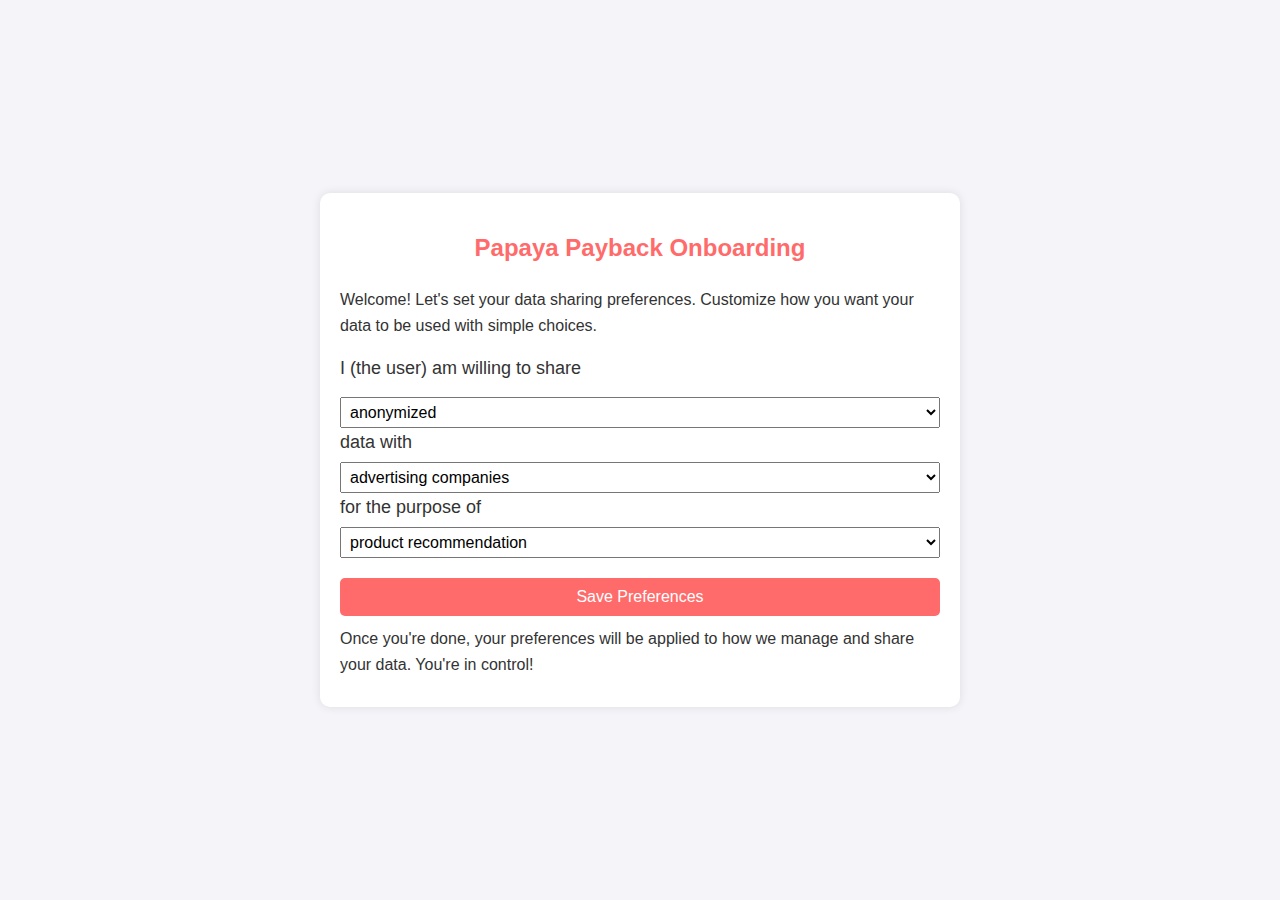
==== dynamic_with_example_data.html @ 05f179a1 "added sample htmls and images" ====
<!DOCTYPE html>
<html lang="en">
<head>
    <meta charset="UTF-8">
    <meta name="viewport" content="width=device-width, initial-scale=1.0">
    <title>Papaya Payback Onboarding</title>
    <style>
        body {
            font-family: Arial, sans-serif;
            background-color: #f9f9f9;
            color: #333;
            line-height: 1.6;
            margin: 0;
            padding: 0;
            display: flex;
            justify-content: center;
            align-items: center;
            height: 100vh;
            background: #f4f4f9;
        }
        .container {
            width: 90%;
            max-width: 600px;
            background: #fff;
            padding: 20px;
            border-radius: 10px;
            box-shadow: 0 0 10px rgba(0, 0, 0, 0.1);
        }
        h1 {
            color: #ff6b6b;
            font-size: 24px;
            text-align: center;
            margin-bottom: 20px;
        }
        p {
            margin: 10px 0;
            font-size: 16px;
        }
        .statement {
            font-size: 18px;
            margin: 15px 0;
        }
        .options {
            margin: 10px 0;
        }
        .options select, .options input {
            font-size: 16px;
            padding: 5px;
            margin-top: 5px;
            width: 100%;
        }
        .button {
            display: block;
            width: 100%;
            padding: 10px;
            margin-top: 20px;
            background-color: #ff6b6b;
            color: white;
            border: none;
            border-radius: 5px;
            font-size: 16px;
            cursor: pointer;
            text-align: center;
        }
        .button:hover {
            background-color: #ff4b4b;
        }
        .sample-data-flow {
            display: none;
            margin-top: 20px;
            background: #f0f0f5;
            padding: 15px;
            border-radius: 8px;
        }
        .sample-data-flow h3 {
            margin-top: 0;
            color: #555;
        }
        .data-step {
            margin: 10px 0;
        }
        .data-step span {
            display: block;
            margin-top: 5px;
            font-size: 14px;
        }
    </style>
</head>
<body>
    <div class="container">
        <h1>Papaya Payback Onboarding</h1>
        <p>Welcome! Let's set your data sharing preferences. Customize how you want your data to be used with simple choices.</p>
        
        <div class="statement">
            <label for="anonymity">I (the user) am willing to share</label>
            <div class="options">
                <select id="anonymity">
                    <option value="anonymized">anonymized</option>
                    <option value="de-anonymized">de-anonymized</option>
                </select>
                <span>data with</span>
                <select id="data-recipient">
                    <option value="advertising companies">advertising companies</option>
                    <option value="retailers">retailers</option>
                </select>
                <span>for the purpose of</span>
                <select id="purpose">
                    <option value="product recommendation">product recommendation</option>
                    <option value="targeted advertisement">targeted advertisement</option>
                    <option value="email marketing">email marketing</option>
                    <option value="market research">market research</option>
                </select>
            </div>
        </div>

        <button class="button" onclick="generateDataFlow()">Save Preferences</button>
        
        <div class="sample-data-flow" id="sampleDataFlow">
            <h3>Sample Data Flow</h3>
            <div class="data-step">
                <strong>1. Data Collected:</strong>
                <span id="dataCollected"></span>
            </div>
            <div class="data-step">
                <strong>2. Browsing History:</strong>
                <span id="browsingHistory"></span>
            </div>
            <div class="data-step">
                <strong>3. Data Transformation:</strong>
                <span>Your data is processed to create customer segments.</span>
            </div>
            <div class="data-step">
                <strong>4. Data Sharing:</strong>
                <span id="dataSharing"></span>
            </div>
            <div class="data-step">
                <strong>5. Result:</strong>
                <span id="resultContent"></span>
            </div>
        </div>
        
        <p>Once you're done, your preferences will be applied to how we manage and share your data. You're in control!</p>
    </div>

    <script>
        const sampleData = {
            "anonymized": {
                "product recommendation": {
                    "raw_data": "User ID: 12345, Browsing History: /electronics/gadgets, Time Spent: 5 min",
                    "browsing_history": "Visited: electronicsworld.com, gadgetsnow.com | Timestamps: 10:15 AM, 10:20 AM",
                    "transformed_data": "Segment: Gadget Enthusiasts, Age Group: 18-34, Interest: Electronics"
                },
                "targeted advertisement": {
                    "raw_data": "User ID: 12345, Browsing History: /fashion/shoes, Clicks: 3",
                    "browsing_history": "Visited: fashionhub.com, shoestore.com | Timestamps: 3:45 PM, 3:50 PM",
                    "transformed_data": "Segment: Fashion Shoppers, Gender: Female, Interest: Shoes"
                },
                "email marketing": {
                    "raw_data": "User ID: 12345, Browsing History: /travel/destinations, Time Spent: 10 min",
                    "browsing_history": "Visited: travelguide.com, destinationdream.com | Timestamps: 9:30 AM, 9:40 AM",
                    "transformed_data": "Segment: Travel Enthusiasts, Age Group: 25-44, Interest: Exotic Destinations"
                },
                "market research": {
                    "raw_data": "User ID: 12345, Browsing History: /health/fitness, Clicks: 7",
                    "browsing_history": "Visited: fitlife.com, healthfocus.com | Timestamps: 11:00 AM, 11:15 AM",
                    "transformed_data": "Segment: Health Conscious, Gender: Male, Interest: Fitness"
                }
            },
            "de-anonymized": {
                "product recommendation": {
                    "raw_data": "User Name: John Doe, Email: john.doe@example.com, Browsing History: /electronics/gadgets, Time Spent: 5 min",
                    "browsing_history": "Visited: electronicsworld.com, gadgetsnow.com | Timestamps: 10:15 AM, 10:20 AM",
                    "transformed_data": "Full Name: John Doe, Email: john.doe@example.com, Segment: Gadget Enthusiasts, Age Group: 18-34, Interest: Electronics"
                },
                "targeted advertisement": {
                    "raw_data": "User Name: Jane Smith, Email: jane.smith@example.com, Browsing History: /fashion/shoes, Clicks: 3",
                    "browsing_history": "Visited: fashionhub.com, shoestore.com | Timestamps: 3:45 PM, 3:50 PM",
                    "transformed_data": "Full Name: Jane Smith, Email: jane.smith@example.com, Segment: Fashion Shoppers, Gender: Female, Interest: Shoes"
                },
                "email marketing": {
                    "raw_data": "User Name: Alice Johnson, Email: alice.johnson@example.com, Browsing History: /travel/destinations, Time Spent: 10 min",
                    "browsing_history": "Visited: travelguide.com, destinationdream.com | Timestamps: 9:30 AM, 9:40 AM",
                    "transformed_data": "Full Name: Alice Johnson, Email: alice.johnson@example.com, Segment: Travel Enthusiasts, Age Group: 25-44, Interest: Exotic Destinations"
                },
                "market research": {
                    "raw_data": "User Name: Bob Brown, Email: bob.brown@example.com, Browsing History: /health/fitness, Clicks: 7",
                    "browsing_history": "Visited: fitlife.com, healthfocus.com | Timestamps: 11:00 AM, 11:15 AM",
                    "transformed_data": "Full Name: Bob Brown, Email: bob.brown@example.com, Segment: Health Conscious, Gender: Male, Interest: Fitness"
                }
            }
        }

        function generateDataFlow() {
            // Get user selections
            var anonymity = document.getElementById("anonymity").value;
            var purpose = document.getElementById("purpose").value;

            // Get sample data based on selections
            var data = sampleData[anonymity][purpose];

            // Set the sample data in the HTML
            document.getElementById("dataCollected").innerText = data.raw_data;
            document.getElementById("browsingHistory").innerText = data.browsing_history;
            document.getElementById("dataSharing").innerText = "The processed data is shared with " + document.getElementById("data-recipient").value.replace('advertising companies', 'Advertiser A').replace('retailers', 'Retailer B') + ".";
            document.getElementById("resultContent").innerText = "These companies use the data for " + purpose + " and serve you personalized content accordingly.";

            // Display the sample data flow
            document.getElementById("sampleDataFlow").style.display = "block";
        }
    </script>
    <div class="sample-data-flow" id="sampleDataFlow" style="display:none;">
    <h3>Sample Data Flow</h3>
    <div class="data-step">
        <strong>1. Data Collected:</strong>
        <span id="dataCollected"></span>
    </div>
    <div class="data-step">
        <strong>2. Browsing History:</strong>
        <span id="browsingHistory"></span>
    </div>
    <div class="data-step">
        <strong>3. Data Transformation:</strong>
        <span>Your data is processed to create customer segments.</span>
    </div>
    <div class="data-step">
        <strong>4. Data Sharing:</strong>
        <span id="dataSharing"></span>
    </div>
    <div class="data-step">
        <strong>5. Result:</strong>
        <span id="resultContent"></span>
    </div>
    </div>
</body>
</html>
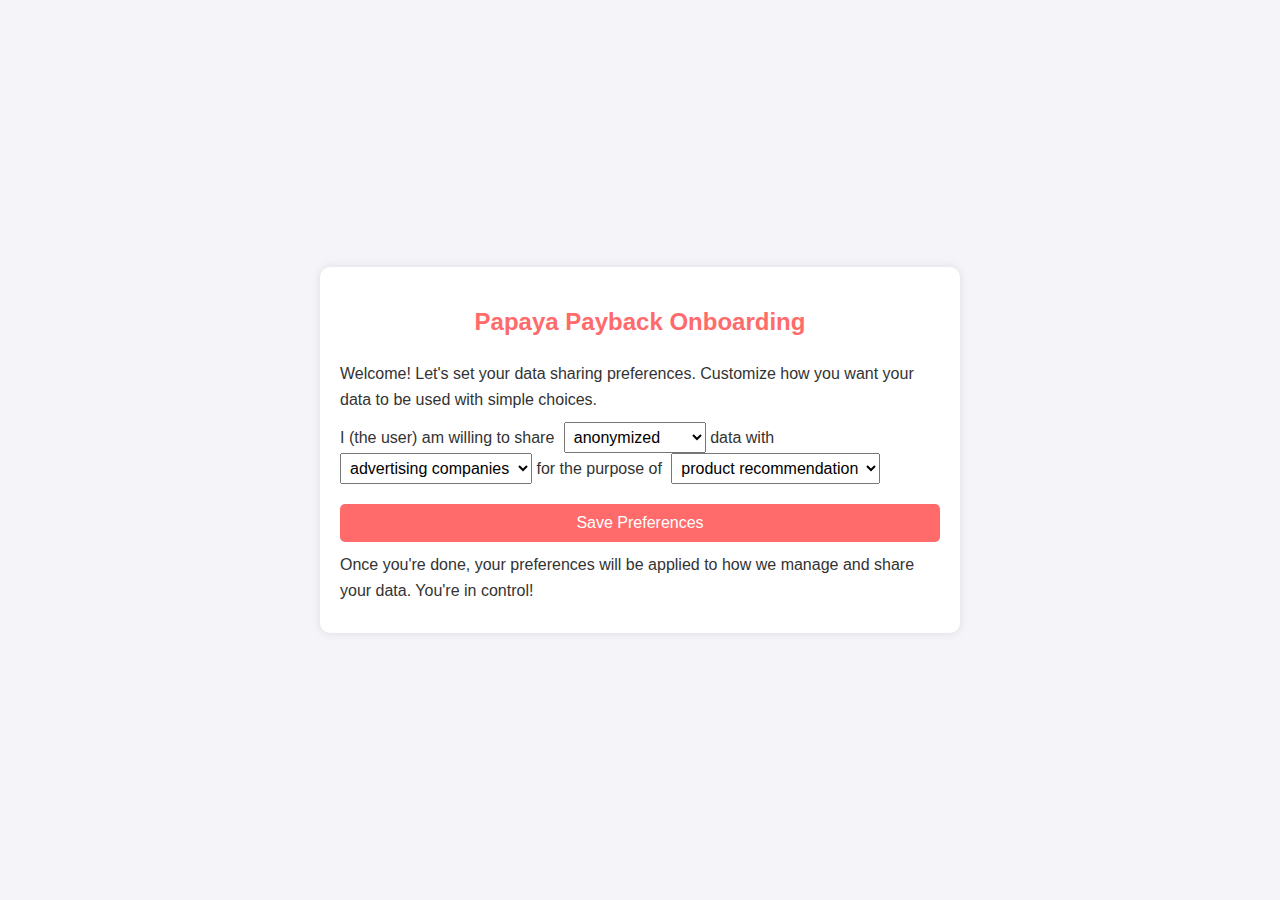
==== commit 0f95b6a4: "inline all" ====
--- a/dynamic_with_example_data.html
+++ b/dynamic_with_example_data.html
@@ -36,19 +36,35 @@
             margin: 10px 0;
             font-size: 16px;
         }
-        .statement {
-            font-size: 18px;
-            margin: 15px 0;
-        }
-        .options {
-            margin: 10px 0;
-        }
-        .options select, .options input {
+        
+        .statement label {
+            display: inline-block;
+            vertical-align: middle;
+            margin-right: 5px;
+            font-size: 16px;
+        }
+
+        .statement .options label {
+            display: inline-block;
+            vertical-align: middle;
+            margin-right: 5px;
+            font-size: 16px;
+        }
+
+        .statement .options {
+            display: block;
+            margin: 5px 0;
+        }
+
+        .statement .options select {
             font-size: 16px;
             padding: 5px;
-            margin-top: 5px;
-            width: 100%;
-        }
+            vertical-align: middle;
+        }
+
+
+        
+
         .button {
             display: block;
             width: 100%;
@@ -84,6 +100,16 @@
             margin-top: 5px;
             font-size: 14px;
         }
+        span.code-snippet {
+        display: inline-block;
+        background-color: #333;
+        border: 1px solid #ddd;
+        border-radius: 4px;
+        padding: 2px 4px;
+        font-family: "Courier New", Courier, monospace;
+        color: #fff;
+        font-size: 14px;
+        }
     </style>
 </head>
 <body>
@@ -92,18 +118,18 @@
         <p>Welcome! Let's set your data sharing preferences. Customize how you want your data to be used with simple choices.</p>
         
         <div class="statement">
-            <label for="anonymity">I (the user) am willing to share</label>
             <div class="options">
+                <label for="anonymity">I (the user) am willing to share</label>
                 <select id="anonymity">
                     <option value="anonymized">anonymized</option>
                     <option value="de-anonymized">de-anonymized</option>
                 </select>
-                <span>data with</span>
+                <label for="data-recipient">data with</label>
                 <select id="data-recipient">
                     <option value="advertising companies">advertising companies</option>
                     <option value="retailers">retailers</option>
                 </select>
-                <span>for the purpose of</span>
+                <label for="purpose">for the purpose of</label>
                 <select id="purpose">
                     <option value="product recommendation">product recommendation</option>
                     <option value="targeted advertisement">targeted advertisement</option>
@@ -112,6 +138,7 @@
                 </select>
             </div>
         </div>
+             
 
         <button class="button" onclick="generateDataFlow()">Save Preferences</button>
         
@@ -119,22 +146,17 @@
             <h3>Sample Data Flow</h3>
             <div class="data-step">
                 <strong>1. Data Collected:</strong>
-                <span id="dataCollected"></span>
+                <span>Papaya Payback collects data based on your browsing activity, including your browsing history, clicks, and time spent on different pages. Here is an example: </span>
+                <span id="dataCollected" class="code-snippet"></span>
+                <span id="browsingHistory" class="code-snippet"></span>
+            </div>            
+            <div class="data-step">
+                <strong>2. Data Transformation & Sharing:</strong>
+                <span id="dataSharing"></span>
+                <span id="segment" class="code-snippet"></span>
             </div>
             <div class="data-step">
-                <strong>2. Browsing History:</strong>
-                <span id="browsingHistory"></span>
-            </div>
-            <div class="data-step">
-                <strong>3. Data Transformation:</strong>
-                <span>Your data is processed to create customer segments.</span>
-            </div>
-            <div class="data-step">
-                <strong>4. Data Sharing:</strong>
-                <span id="dataSharing"></span>
-            </div>
-            <div class="data-step">
-                <strong>5. Result:</strong>
+                <strong>3. Result:</strong>
                 <span id="resultContent"></span>
             </div>
         </div>
@@ -201,36 +223,14 @@
             // Set the sample data in the HTML
             document.getElementById("dataCollected").innerText = data.raw_data;
             document.getElementById("browsingHistory").innerText = data.browsing_history;
-            document.getElementById("dataSharing").innerText = "The processed data is shared with " + document.getElementById("data-recipient").value.replace('advertising companies', 'Advertiser A').replace('retailers', 'Retailer B') + ".";
+            document.getElementById("segment").innerText = data.transformed_data;
+            document.getElementById("dataSharing").innerText = "Your data is processed to create customer segments and is shared with companies like " + document.getElementById("data-recipient").value.replace('advertising companies', 'Advertiser A').replace('retailers', 'Retailer B') + " in this transformed state.";
             document.getElementById("resultContent").innerText = "These companies use the data for " + purpose + " and serve you personalized content accordingly.";
 
             // Display the sample data flow
             document.getElementById("sampleDataFlow").style.display = "block";
         }
     </script>
-    <div class="sample-data-flow" id="sampleDataFlow" style="display:none;">
-    <h3>Sample Data Flow</h3>
-    <div class="data-step">
-        <strong>1. Data Collected:</strong>
-        <span id="dataCollected"></span>
-    </div>
-    <div class="data-step">
-        <strong>2. Browsing History:</strong>
-        <span id="browsingHistory"></span>
-    </div>
-    <div class="data-step">
-        <strong>3. Data Transformation:</strong>
-        <span>Your data is processed to create customer segments.</span>
-    </div>
-    <div class="data-step">
-        <strong>4. Data Sharing:</strong>
-        <span id="dataSharing"></span>
-    </div>
-    <div class="data-step">
-        <strong>5. Result:</strong>
-        <span id="resultContent"></span>
-    </div>
-    </div>
 </body>
 </html>
 
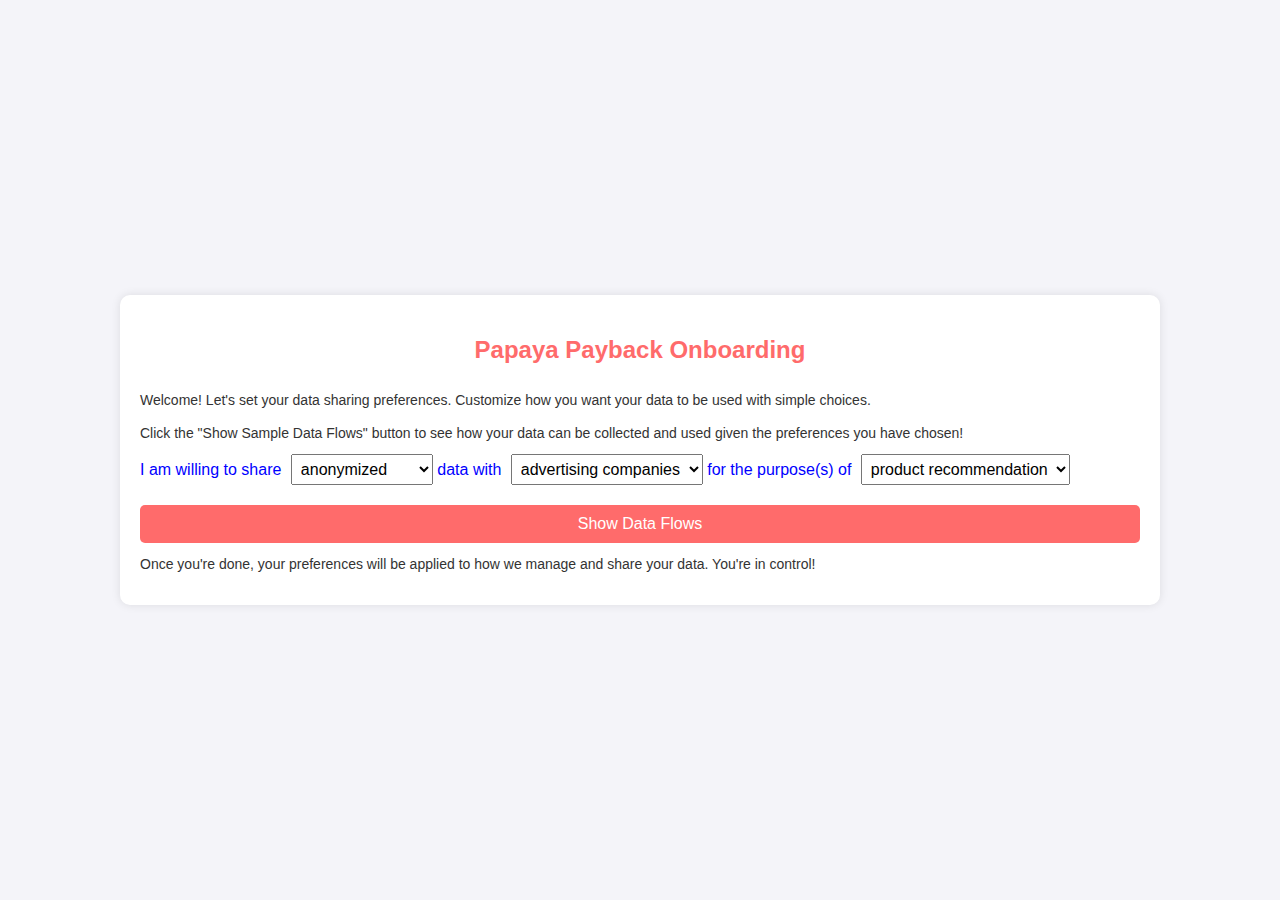
==== commit 1ed00d85: "dynamic updated" ====
--- a/dynamic_with_example_data.html
+++ b/dynamic_with_example_data.html
@@ -20,7 +20,7 @@
         }
         .container {
             width: 90%;
-            max-width: 600px;
+            max-width: 1000px;
             background: #fff;
             padding: 20px;
             border-radius: 10px;
@@ -34,36 +34,28 @@
         }
         p {
             margin: 10px 0;
-            font-size: 16px;
-        }
-        
+            font-size: 14px;
+        }
         .statement label {
-            display: inline-block;
             vertical-align: middle;
             margin-right: 5px;
             font-size: 16px;
         }
-
-        .statement .options label {
-            display: inline-block;
+        .options label {
             vertical-align: middle;
             margin-right: 5px;
             font-size: 16px;
         }
-
-        .statement .options {
-            display: block;
+        .options {
             margin: 5px 0;
-        }
-
-        .statement .options select {
+            color: blue;
+        }
+        .options select {
             font-size: 16px;
             padding: 5px;
             vertical-align: middle;
-        }
-
-
-        
+
+        }
 
         .button {
             display: block;
@@ -116,10 +108,11 @@
     <div class="container">
         <h1>Papaya Payback Onboarding</h1>
         <p>Welcome! Let's set your data sharing preferences. Customize how you want your data to be used with simple choices.</p>
+        <p> Click the "Show Sample Data Flows" button to see how your data can be collected and used given the preferences you have chosen!</p>
         
         <div class="statement">
             <div class="options">
-                <label for="anonymity">I (the user) am willing to share</label>
+                <label for="anonymity">I am willing to share</label>
                 <select id="anonymity">
                     <option value="anonymized">anonymized</option>
                     <option value="de-anonymized">de-anonymized</option>
@@ -129,7 +122,7 @@
                     <option value="advertising companies">advertising companies</option>
                     <option value="retailers">retailers</option>
                 </select>
-                <label for="purpose">for the purpose of</label>
+                <label for="purpose">for the purpose(s) of</label>
                 <select id="purpose">
                     <option value="product recommendation">product recommendation</option>
                     <option value="targeted advertisement">targeted advertisement</option>
@@ -140,7 +133,7 @@
         </div>
              
 
-        <button class="button" onclick="generateDataFlow()">Save Preferences</button>
+        <button class="button" onclick="generateDataFlow()">Show Data Flows</button>
         
         <div class="sample-data-flow" id="sampleDataFlow">
             <h3>Sample Data Flow</h3>
